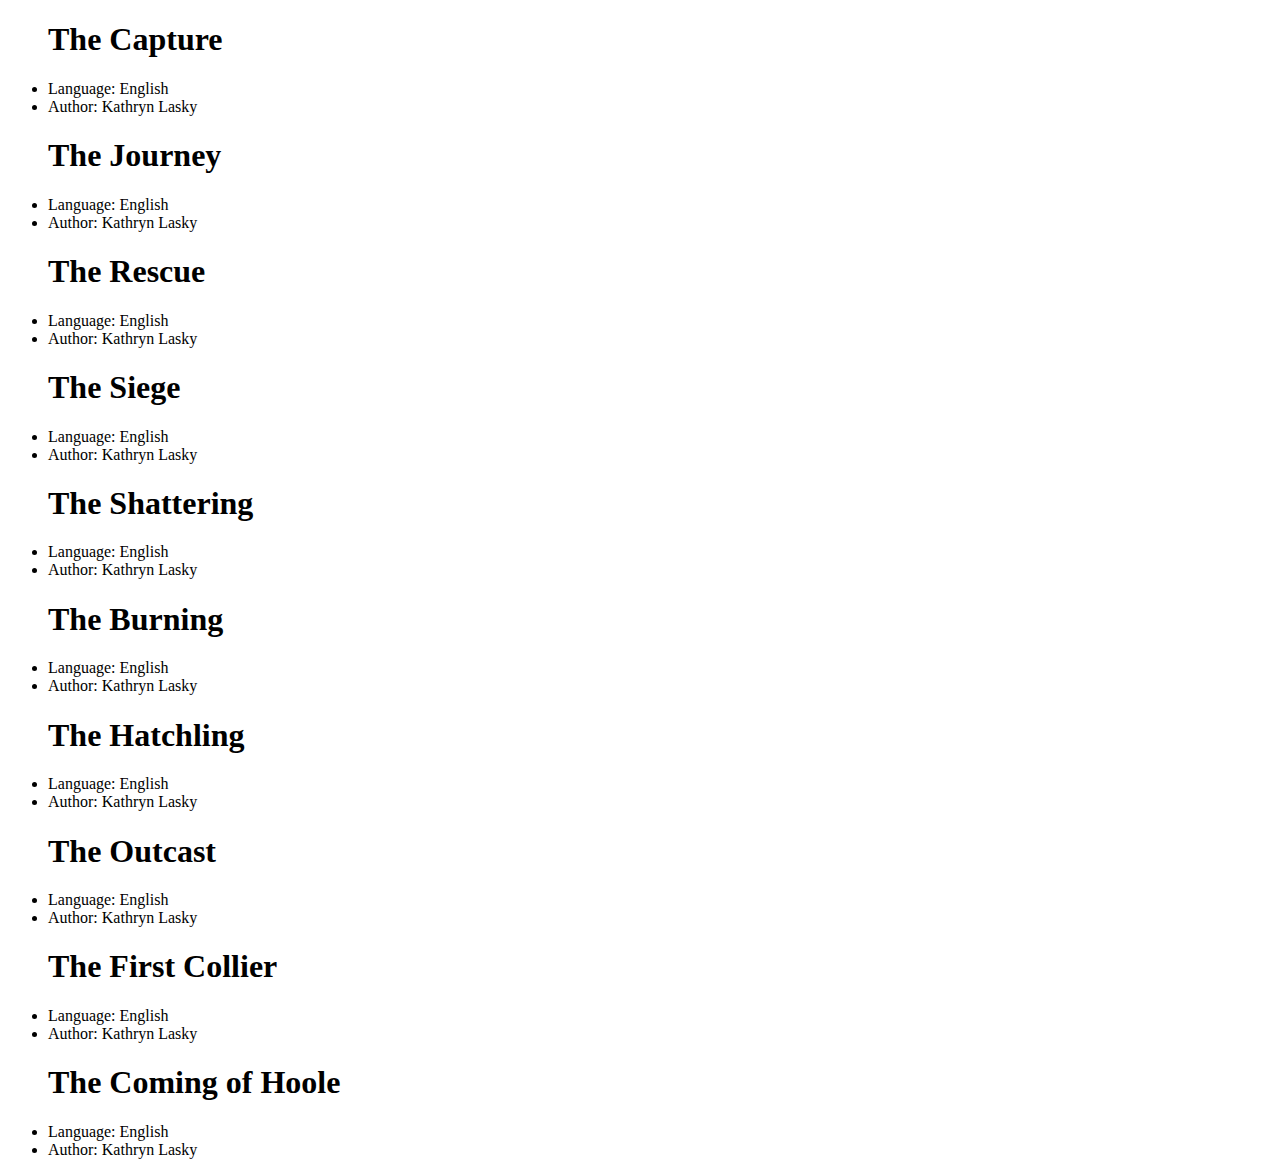
==== Week1/homework/index.html @ 02c6a135 "Add array, object containing book info and function listItems" ====
<!DOCTYPE html>
<html lang="en">
<head>
  <meta charset="UTF-8">
  <meta http-equiv="X-UA-Compatible" content="IE=edge">
  <meta name="viewport" content="width=device-width, initial-scale=1.0">
  <title>JavaScript2/1</title>
</head>
<body>
  <script src="app.js"></script>
</body>
</html>
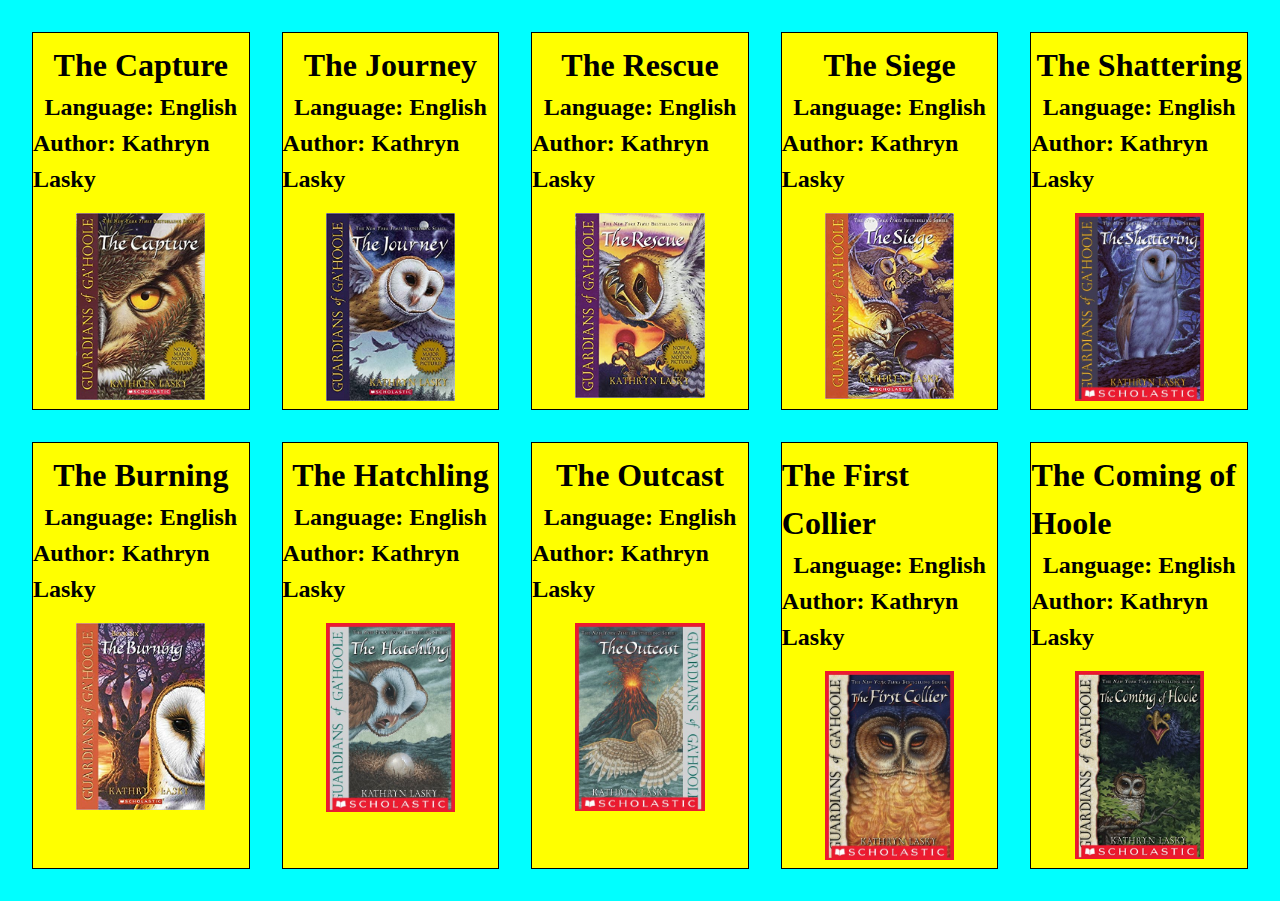
==== commit ca88fdaa: "Style page using grid" ====
--- a/Week1/homework/index.html
+++ b/Week1/homework/index.html
@@ -4,6 +4,7 @@
   <meta charset="UTF-8">
   <meta http-equiv="X-UA-Compatible" content="IE=edge">
   <meta name="viewport" content="width=device-width, initial-scale=1.0">
+  <link rel="stylesheet" href="style.css">
   <title>JavaScript2/1</title>
 </head>
 <body>
--- a/Week1/homework/style.css
+++ b/Week1/homework/style.css
@@ -0,0 +1,29 @@
+* {
+  margin: 0;
+  padding: 0;
+  box-sizing: border-box;
+}
+body {
+  background-color: aqua;
+  font-family: Cambria, Cochin, Georgia, Times, 'Times New Roman', serif;
+  line-height: 1.5;
+}
+ul {
+  display: grid;
+  grid-template-columns: repeat(5, 1fr);
+  gap: 2em;
+  margin: 2em;
+}
+li {
+  display: flex;
+  flex-direction: column;
+  align-items: center;
+  list-style-type: none;
+  border: 1px solid black;
+  background-color: yellow;
+  padding: 0.5em 0;
+}
+img {
+  width: 60%;
+  margin-top: 1em;
+}
